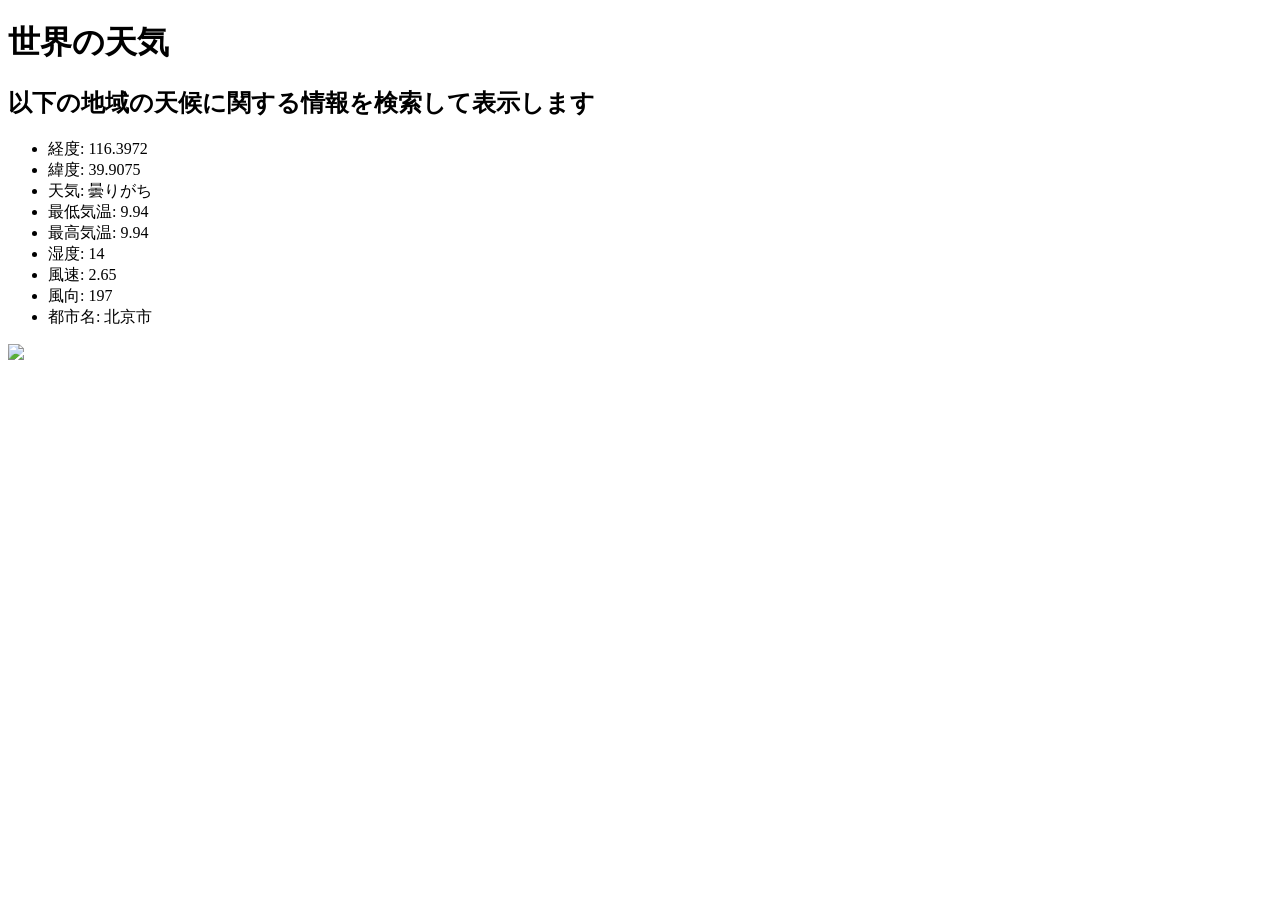
==== project.html @ cea5d27b "世界の天気" ====
<!-- 課題1-4: プロジェクト課題の検索結果を表示する HTML をここに記述してください．-->
<!DOCTYPE html>
<html>
   <head>
      <title>世界の天気</title>
   </head>
   <body>
      <h1>世界の天気</h1>
      <h2>以下の地域の天候に関する情報を検索して表示します</h2>
      <ul>
        <li>経度: 116.3972</li>
        <li>緯度: 39.9075</li>
        <li>天気: 曇りがち</li>
        <li>最低気温: 9.94</li>
        <li>最高気温: 9.94</li>
        <li>湿度: 14</li>
        <li>風速: 2.65</li>
        <li>風向: 197</li>
        <li>都市名: 北京市</li>
      </ul>   
      <img src="https://www.google.com/maps/vt/data=[base64]" width="700">
    </body>  
</html>
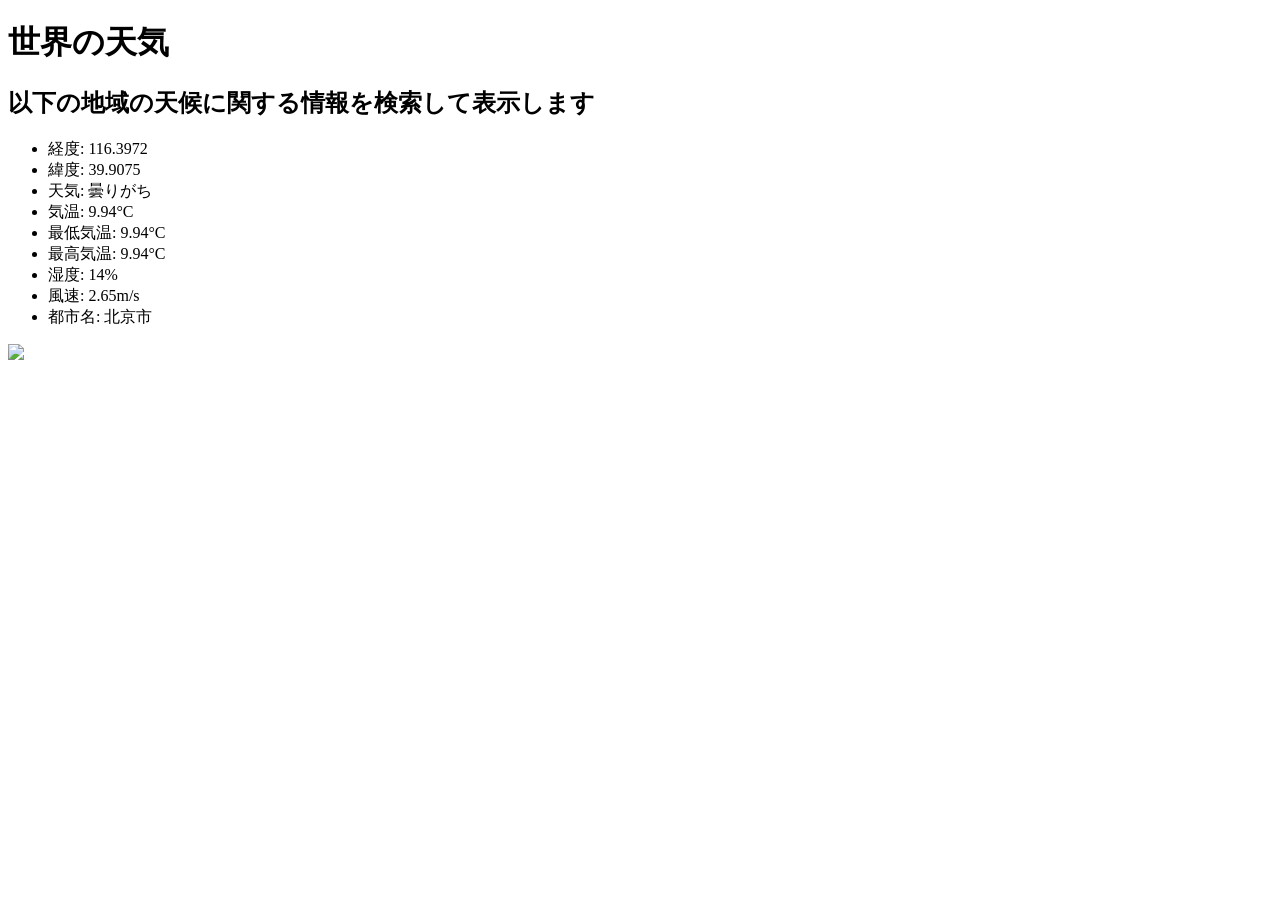
==== commit c076a15b: "4/23 課題" ====
--- a/project.html
+++ b/project.html
@@ -8,16 +8,16 @@
       <h1>世界の天気</h1>
       <h2>以下の地域の天候に関する情報を検索して表示します</h2>
       <ul>
-        <li>経度: 116.3972</li>
-        <li>緯度: 39.9075</li>
-        <li>天気: 曇りがち</li>
-        <li>最低気温: 9.94</li>
-        <li>最高気温: 9.94</li>
-        <li>湿度: 14</li>
-        <li>風速: 2.65</li>
-        <li>風向: 197</li>
-        <li>都市名: 北京市</li>
-      </ul>   
+         <li>経度: 116.3972</li>
+         <li>緯度: 39.9075</li>
+         <li>天気: 曇りがち</li>
+         <li>気温: 9.94°C</li>
+         <li>最低気温: 9.94°C</li>
+         <li>最高気温: 9.94°C</li>
+         <li>湿度: 14%</li>
+         <li>風速: 2.65m/s</li>
+         <li>都市名: 北京市</li>
+</ul>  
       <img src="https://www.google.com/maps/vt/data=[base64]" width="700">
     </body>  
 </html>  
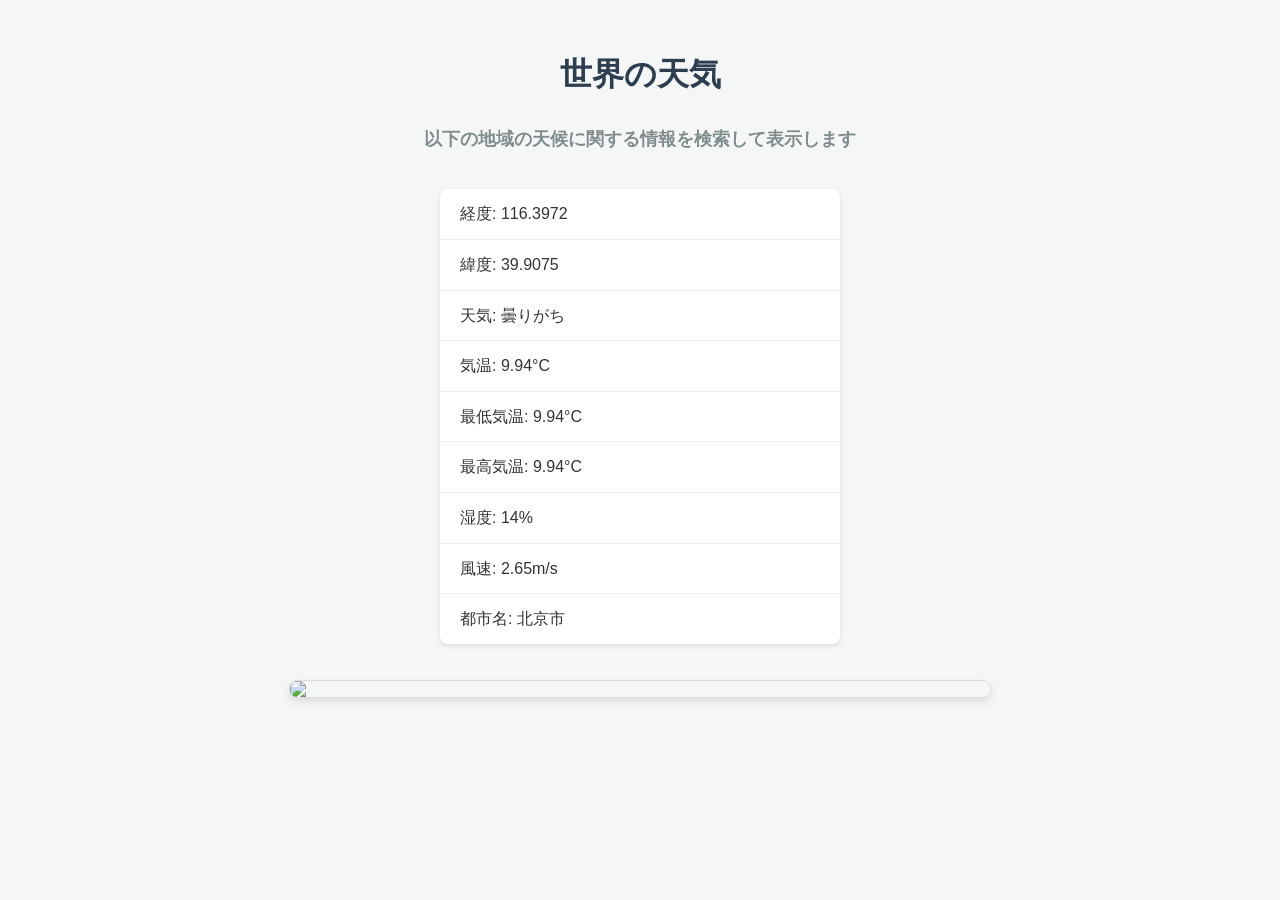
==== commit 5b3affa5: "5/7" ====
--- a/project.html
+++ b/project.html
@@ -3,6 +3,7 @@
 <html>
    <head>
       <title>世界の天気</title>
+      <link rel="stylesheet" href="project.css">
    </head>
    <body>
       <h1>世界の天気</h1>
--- a/project.css
+++ b/project.css
@@ -0,0 +1,53 @@
+body {
+    font-family: 'Helvetica Neue', Arial, sans-serif;
+    background-color: #f4f7f6;
+    color: #333;
+    line-height: 1.6;
+    display: flex;
+    flex-direction: column;
+    align-items: center;
+    padding: 20px;
+}
+
+/* Heading Styles */
+h1 {
+    color: #2c3e50;
+    margin-bottom: 10px;
+}
+
+h2 {
+    font-size: 1.1rem;
+    color: #7f8c8d;
+    margin-bottom: 20px;
+}
+
+/* Weather Data List Styling */
+ul {
+    list-style: none;
+    padding: 0;
+    width: 100%;
+    max-width: 400px;
+    background: #fff;
+    border-radius: 8px;
+    box-shadow: 0 2px 5px rgba(0,0,0,0.1);
+    overflow: hidden;
+}
+
+li {
+    padding: 12px 20px;
+    border-bottom: 1px solid #eee;
+}
+
+li:last-child {
+    border-bottom: none;
+}
+
+/* Map Image Styling */
+img {
+    margin-top: 20px;
+    max-width: 100%;
+    height: auto;
+    border-radius: 8px;
+    border: 1px solid #ddd;
+    box-shadow: 0 4px 8px rgba(0,0,0,0.1);
+}
